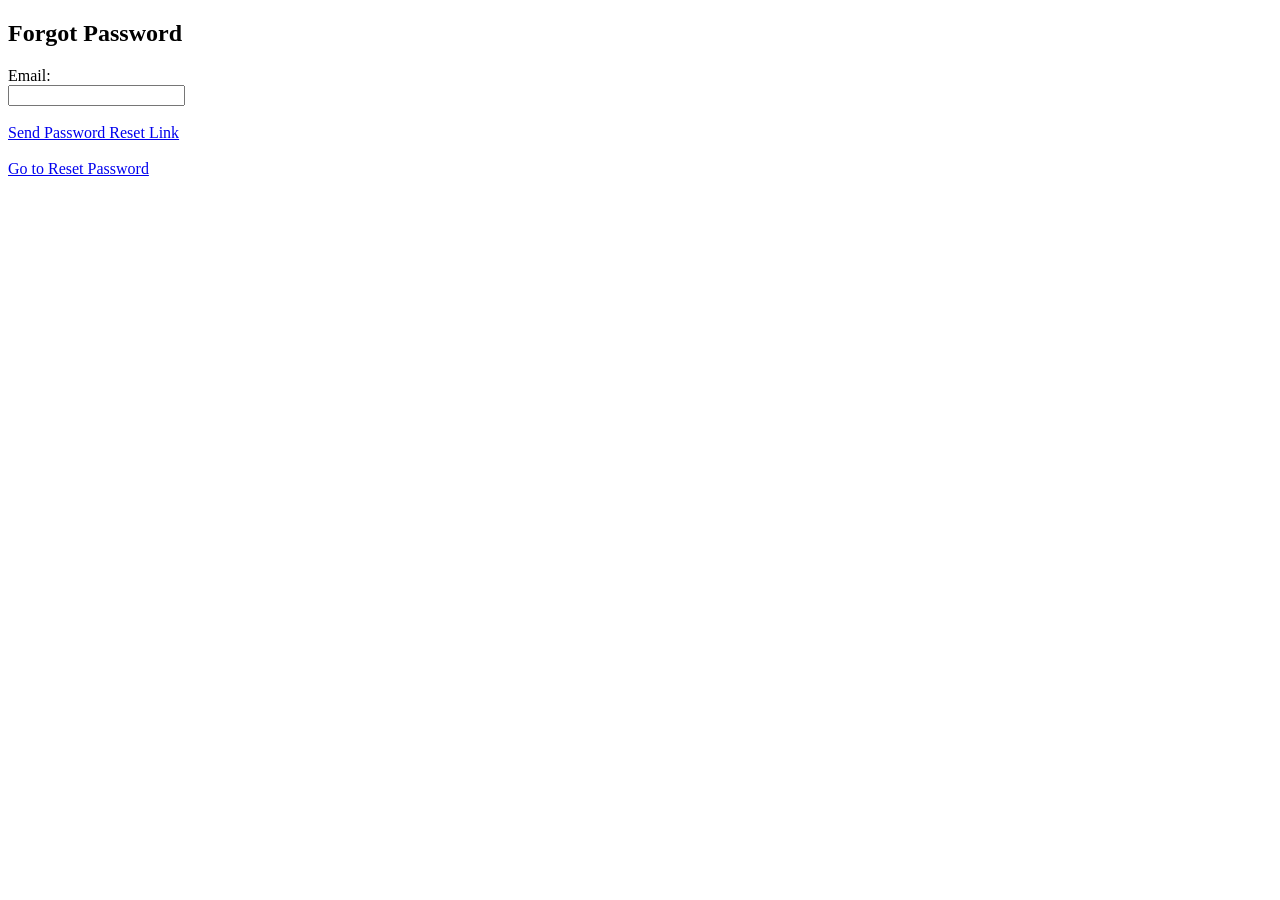
==== forgot-password.html @ d409ca79 "Added HTML authentication POC" ====
<!DOCTYPE html>
<html>
<head>
<title>Forgot Password</title>
</head>

<body>

<h2>Forgot Password</h2>

<form>

<label>Email:</label><br>
<input type="email" required><br><br>


<a href="login.html">Send Password Reset Link</a>

</form>

<br>

<a href="reset-password.html">Go to Reset Password</a>

</body>
</html>
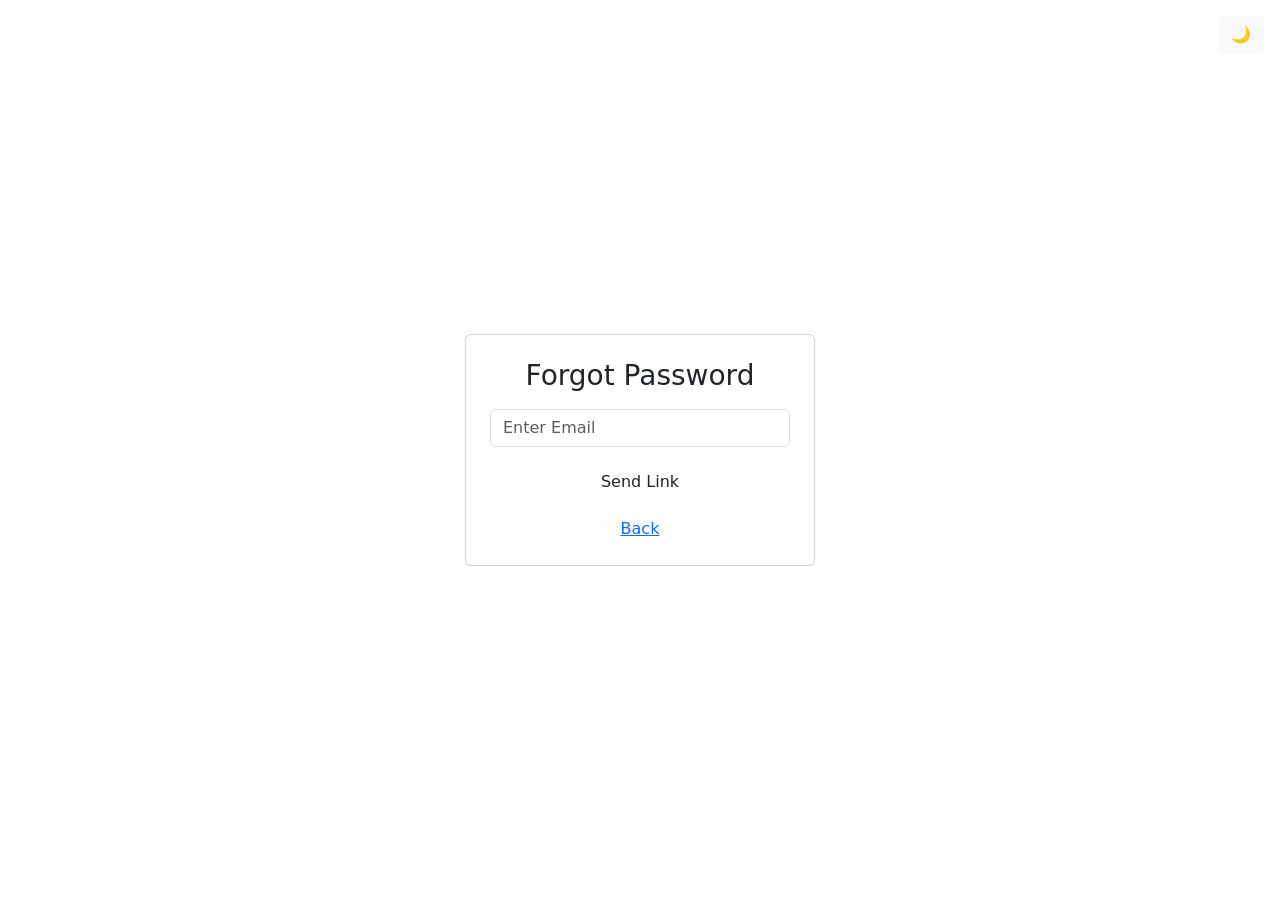
==== commit 1fd3032a: "Updated forgot-password.html with Bootstrap and dark mode Enhanced the forgot password page with Boo" ====
--- a/forgot-password.html
+++ b/forgot-password.html
@@ -2,25 +2,37 @@
 <html>
 <head>
 <title>Forgot Password</title>
+
+<link href="https://cdn.jsdelivr.net/npm/bootstrap@5.3.0/dist/css/bootstrap.min.css" rel="stylesheet">
+<link rel="stylesheet" href="styles.css">
+
 </head>
 
 <body>
 
-<h2>Forgot Password</h2>
+<button class="btn btn-light position-absolute top-0 end-0 m-3" onclick="toggleDarkMode()">🌙</button>
 
-<form>
+<div class="container d-flex justify-content-center align-items-center vh-100">
+<div class="card p-4" style="width:350px;">
 
-<label>Email:</label><br>
-<input type="email" required><br><br>
+<h3 class="text-center mb-3">Forgot Password</h3>
 
+<input type="email" class="form-control mb-3" placeholder="Enter Email">
 
-<a href="login.html">Send Password Reset Link</a>
+<button class="btn btn-custom w-100">Send Link</button>
 
-</form>
+<div class="text-center mt-3">
+<a href="index.html">Back</a>
+</div>
 
-<br>
+</div>
+</div>
 
-<a href="reset-password.html">Go to Reset Password</a>
+<script>
+function toggleDarkMode(){
+  document.body.classList.toggle("dark-mode");
+}
+</script>
 
 </body>
-</html>+</html>
